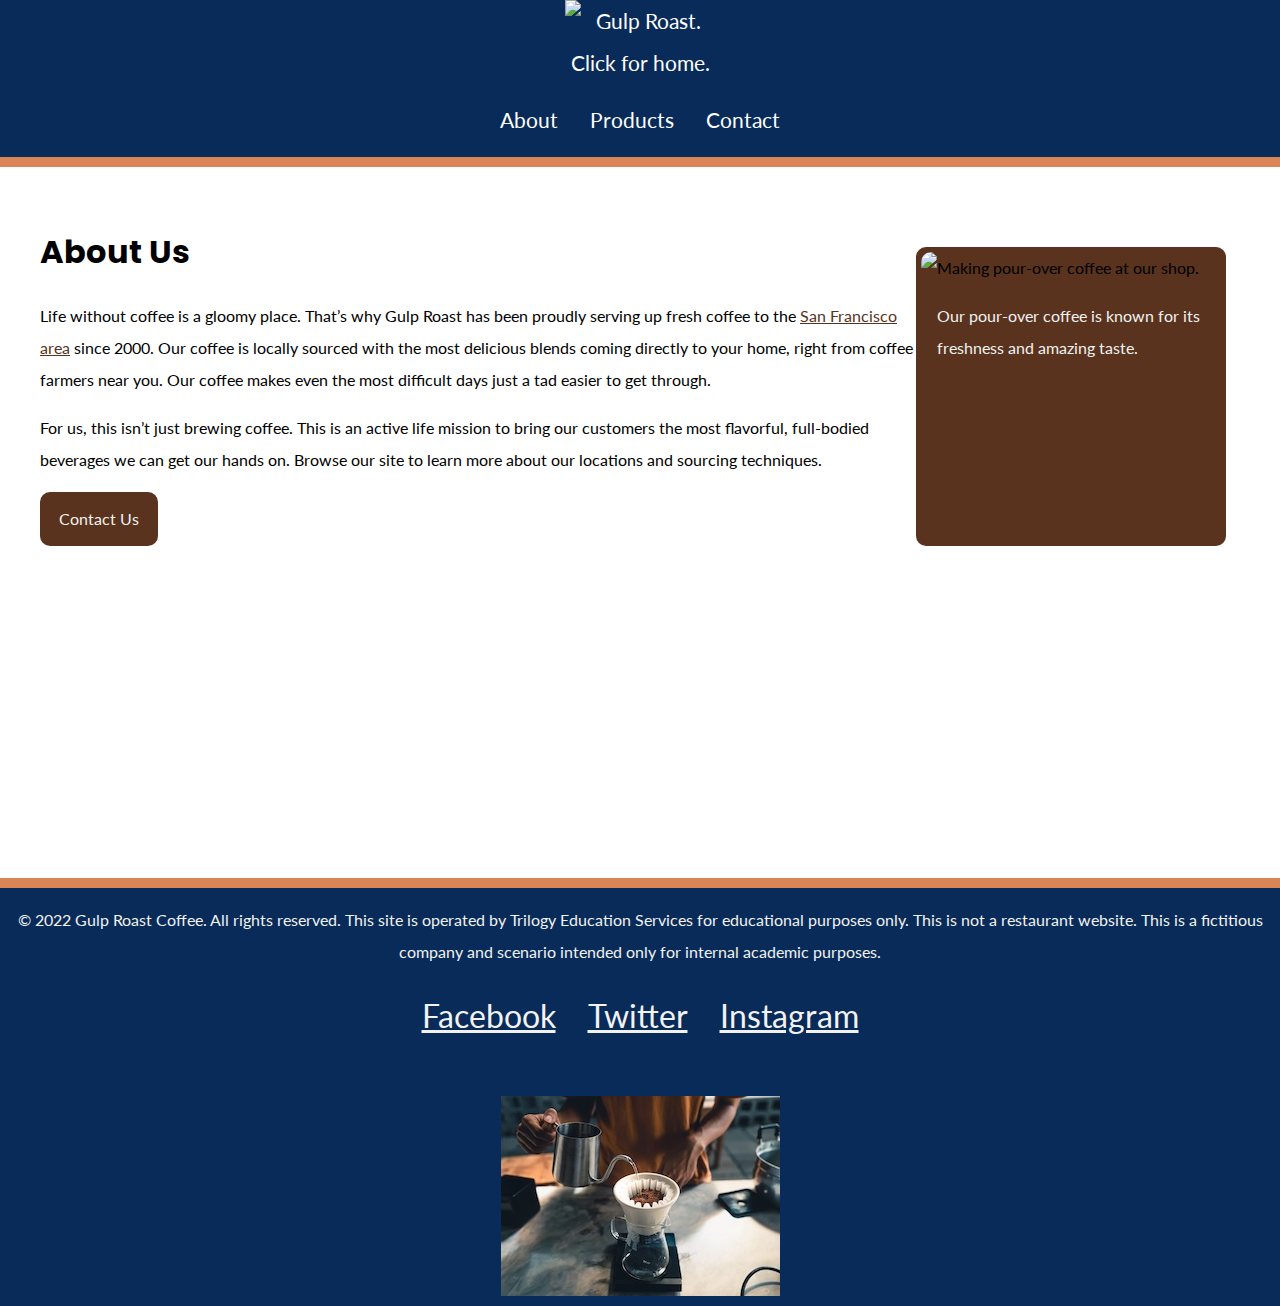
==== index.html @ 4910ef65 "Initial commit" ====
<!DOCTYPE html>
<html lang="en">
<head>
    <meta charset="UTF-8">
    <meta http-equiv="X-UA-Compatible" content="IE=edge">
    <meta name="viewport" content="width=device-width, initial-scale=1.0">
    <title>About Us</title>
    <link rel="preconnect" href="https://fonts.googleapis.com">
    <link rel="preconnect" href="https://fonts.gstatic.com" crossorigin>
    <link href="https://fonts.googleapis.com/css2?family=Lato&family=Poppins:wght@700&display=swap" rel="stylesheet">
    <link rel="stylesheet" href="style.css">
  </head>


<body>
  
<header>
  <nav>
    <ul>
      <li class="logo"><a href="https://uxuicurriculum.wixsite.com/gulproast">
        <img src="https://assets.codepen.io/6306176/gulp-logo-light.png" alt="Gulp Roast. Click for home." /></a></li>
        <li><a href="index.html"><span aria-hidden="true" class="fa-solid fa-mug-saucer"></span> About</a></li>
        <li><a href="products.html"><span aria-hidden="true" class="fa-solid fa-fire-flame-curved"></span> Products</a></li>
        <li><a href="contact.html"><span aria-hidden="true" class="fa-solid fa-phone"></span> Contact</a></li>
    </ul>
  </nav>
</header>

<div class="main-bkgd">
  <section class="main">
    <div class = "about">
    <article>
      <h1>About Us</h1>
      <p>Life without coffee is a gloomy place. That’s why Gulp Roast has been proudly serving up fresh coffee to the <a href="https://goo.gl/maps/3rAyszfwSDx8Si2Y9" target="_blank">San Francisco area</a> since 2000. Our coffee is locally sourced with the most delicious blends coming directly to your home, right from coffee farmers near you. Our coffee makes even the most difficult days just a tad easier to get through.</p>

      <p>For us, this isn’t just brewing coffee. This is an active life mission to bring our customers the most flavorful, full-bodied beverages we can get our hands on. Browse our site to learn more about our locations and sourcing techniques.</p>

      <a class="button" href="contact.html">Contact Us</a>
    </article>
    
    <figure>    
        <img src="https://assets.codepen.io/6306176/gulp-pouring-coffee-vertical.jpg" alt="Making pour-over coffee at our shop." />
      <figcaption>Our pour-over coffee is known for its freshness and amazing taste.</figcaption>
    </figure>

  </div>
</div>
</body>

<footer>
  <p>&copy; 2022 Gulp Roast Coffee. All rights reserved. This site is operated by Trilogy Education Services for educational  purposes only. This is not a restaurant website. This is a fictitious company and scenario intended only for internal academic purposes.
  </p>
  <ul>
    <li>
      <a href="https://facebook.com" target="_blank">
        <span aria-hidden="true" class="fa-brands fa-facebook-square"></span>
        <span class="sr-only">Facebook</span>
      </a>
    </li>
    <li>
      <a href="https://twitter.com" target="_blank">
        <span aria-hidden="true" class="fa-brands fa-twitter-square"></span>
        <span class="sr-only">Twitter</span>
      </a>
    </li>
    <li>
      <a href="https://instagram.com" target="_blank">
        <span aria-hidden="true" class="fa-brands fa-instagram-square"></span>
        <span class="sr-only">Instagram</span>
      </a>
    </li>
  </ul>

  <picture> 
    <source srcset="./images/gulp-pouring-coffee-horizontal-sm.jpg" media="(min-width:576px)">
    <source srcset="./images/gulp-pouring-coffee-horizontal.jpg" media="(min-width:758px)">
    <img src="./images/gulp-pouring-coffee-horizontal.jpg" alt="pouring over coffee horizontal">
  </picture>
</footer>
---- style.css ----
body {
  background-color: #082B59;
  margin: 0;
  padding: 0;
  font-family: 'Lato', sans-serif;
  line-height: 2;
}
h1, h2, h3 {
  font-family: 'Poppins', sans-serif;
}
h1 {
  font-size: 2rem;
  margin-bottom: 0;
}
/* make images flexible */
img {
  max-width: 100%;
}
a {
  color: #59331d;
}
a:hover {
  text-decoration: none;
}
header {
  border-bottom: 10px solid #d98555;
}
/* navbar styling */
nav ul {
  padding: 0;
  margin: 0;
  list-style-type: none;
  display: flex;
  flex-flow: column;
  justify-content: center;

}
nav li {
  margin: 0 1rem 1rem 1rem;
  font-size: 1.3rem;
}
/* max width on the image in pixels */
nav .logo img {
  max-width: 150px;
}
/* flex basis on the image container, li */
nav .logo {
  flex-basis: 100%;
  text-align: center;
}
nav a {
  color: white;
  text-decoration: none;
  display: block;
}
nav a:hover {
  color: #d98555;
}
/* establishes a white background */
.main-bkgd {
  background: #ffffff url(https://assets.codepen.io/6306176/gulp-bean-bkgd.jpg) repeat-x bottom;
  padding-bottom: 300px;
}
/* sits inside of the white background, centered */
.main {
  max-width: 1200px;
  margin: 0 auto;
  padding: 2rem;
  display: flex;
  flex-flow: row wrap;
  justify-content: space-between;
}
article {
  flex-basis: 73%;
}
h2{
  margin-bottom: 0;
  color: #f2f2f2;
  padding: 1rem;
}
.product-display{
  display: flex;
  justify-content: space-between;
  flex-direction: column;
}
.product-display figure{

  width: 100%;
  height: auto;
  margin-right: 5%;
}

figure {
  margin: 3rem 0 0 0;
  flex-basis: 25%;
  background-color: #59331d;
  border-radius: 10px;
  border: 5px solid #59331d;
}

figure img {
  border-top-left-radius: 10px;
  border-top-right-radius: 10px;
}
figcaption {
  color: #f2f2f2;
  padding: 1rem;
}
.about{
  display: flex;
  flex-direction: column;

  
}
.button {
  display: inline-block;
  background-color: #59331D;
  border-radius: 10px;
  padding: 0.5rem 1rem;
  margin: 0;
  color: #f2f2f2;
  text-decoration: none;
  border: 3px solid #59331d;
}
.button:hover {
  background-color: #f2f2f2;
  color: #59331d;
}
footer {
  color: #f2f2f2;
  text-align: center;
  border-top: 10px solid #d98555;
}
footer ul {
  list-style-type: none;
  padding: 0;
  margin: 0;
  display: flex;
  flex-flow: column;
  justify-content: center;
}
footer a {
  color: #f2f2f2;
  font-size: 2rem;
  display: block;
  margin: 0 1rem 3rem 1rem;
}

/*
@media (min-width: 576px) {
  .picture{
    display: flex;
    flex-flow: row wrap;
    justify-content: space-between;
  }
}*/
@media (min-width: 768px) {


.product-display{
  flex-direction: row;
}
.about{
  flex-direction: row ;
  flex: 1;

}
/*trying to make the image fit in the container but it doesn't work
.about img{
  object-fit: cover;
  width: 100%;
  height: 100%;
}
*/
}

@media (min-width: 992px) {
  nav ul{
    flex-flow: row wrap;
  }
  footer ul{
    flex-flow: row wrap;
  }
  .product-display{
    flex-direction: row;
    width: 100%;

  }
}
/*
@media (min-width: 1200) {
  nav ul{
    flex-flow: row wrap;
  }
  footer ul{
    flex-flow: row wrap;
  }

}
*/
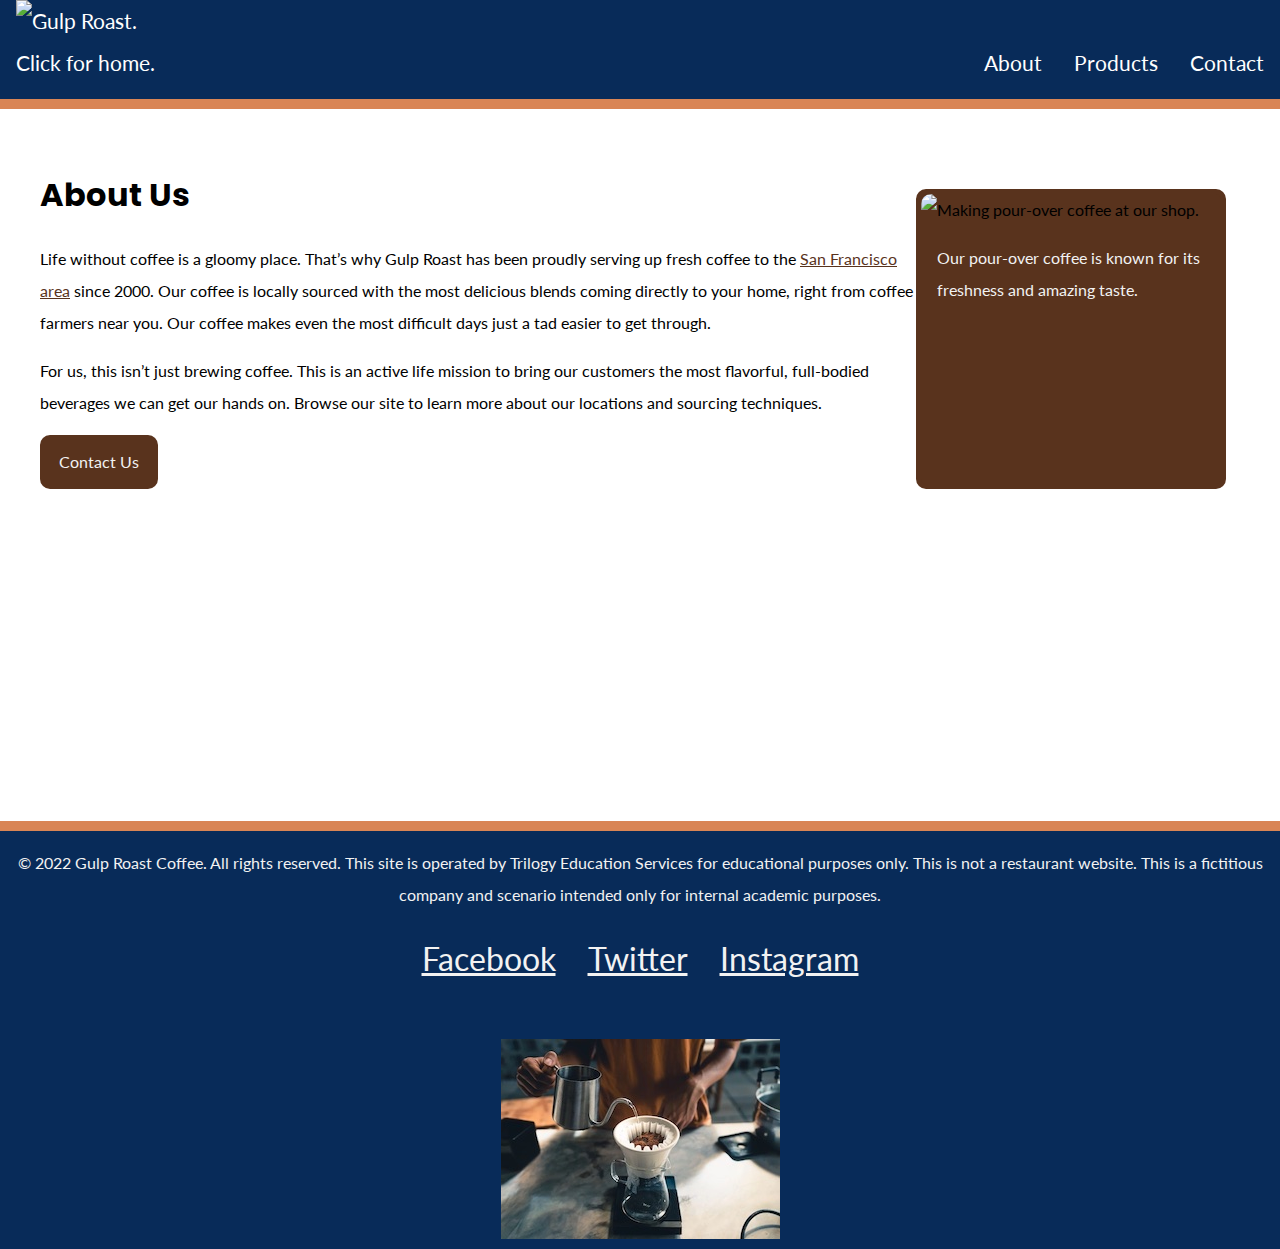
==== commit 349639fd: "Desktop Display Nav Bar Fixed" ====
--- a/index.html
+++ b/index.html
@@ -1,54 +1,68 @@
 <!DOCTYPE html>
 <html lang="en">
+
 <head>
-    <meta charset="UTF-8">
-    <meta http-equiv="X-UA-Compatible" content="IE=edge">
-    <meta name="viewport" content="width=device-width, initial-scale=1.0">
-    <title>About Us</title>
-    <link rel="preconnect" href="https://fonts.googleapis.com">
-    <link rel="preconnect" href="https://fonts.gstatic.com" crossorigin>
-    <link href="https://fonts.googleapis.com/css2?family=Lato&family=Poppins:wght@700&display=swap" rel="stylesheet">
-    <link rel="stylesheet" href="style.css">
-  </head>
+  <meta charset="UTF-8">
+  <meta http-equiv="X-UA-Compatible" content="IE=edge">
+  <meta name="viewport" content="width=device-width, initial-scale=1.0">
+  <title>About Us</title>
+  <link rel="preconnect" href="https://fonts.googleapis.com">
+  <link rel="preconnect" href="https://fonts.gstatic.com" crossorigin>
+  <link href="https://fonts.googleapis.com/css2?family=Lato&family=Poppins:wght@700&display=swap" rel="stylesheet">
+  <link rel="stylesheet" href="style.css">
+  <script src="https://kit.fontawesome.com/80d6677163.js" crossorigin="anonymous"></script>
+
+</head>
 
 
 <body>
-  
-<header>
-  <nav>
-    <ul>
-      <li class="logo"><a href="https://uxuicurriculum.wixsite.com/gulproast">
-        <img src="https://assets.codepen.io/6306176/gulp-logo-light.png" alt="Gulp Roast. Click for home." /></a></li>
+
+  <header>
+    <nav>
+      <ul>
+        <li class="logo"><a href="https://uxuicurriculum.wixsite.com/gulproast"> <img
+              src="https://assets.codepen.io/6306176/gulp-logo-light.png" alt="Gulp Roast. Click for home." /></a></li>
+        <li class="menu">
         <li><a href="index.html"><span aria-hidden="true" class="fa-solid fa-mug-saucer"></span> About</a></li>
-        <li><a href="products.html"><span aria-hidden="true" class="fa-solid fa-fire-flame-curved"></span> Products</a></li>
+        <li><a href="products.html"><span aria-hidden="true" class="fa-solid fa-fire-flame-curved"></span> Products</a>
+        </li>
         <li><a href="contact.html"><span aria-hidden="true" class="fa-solid fa-phone"></span> Contact</a></li>
-    </ul>
-  </nav>
-</header>
+        </li>
+      </ul>
+    </nav>
+  </header>
 
-<div class="main-bkgd">
-  <section class="main">
-    <div class = "about">
-    <article>
-      <h1>About Us</h1>
-      <p>Life without coffee is a gloomy place. That’s why Gulp Roast has been proudly serving up fresh coffee to the <a href="https://goo.gl/maps/3rAyszfwSDx8Si2Y9" target="_blank">San Francisco area</a> since 2000. Our coffee is locally sourced with the most delicious blends coming directly to your home, right from coffee farmers near you. Our coffee makes even the most difficult days just a tad easier to get through.</p>
+  <div class="main-bkgd">
+    <section class="main">
+      <div class="about">
+        <article>
+          <h1>About Us</h1>
+          <p>Life without coffee is a gloomy place. That’s why Gulp Roast has been proudly serving up fresh coffee to
+            the <a href="https://goo.gl/maps/3rAyszfwSDx8Si2Y9" target="_blank">San Francisco area</a> since 2000. Our
+            coffee is locally sourced with the most delicious blends coming directly to your home, right from coffee
+            farmers near you. Our coffee makes even the most difficult days just a tad easier to get through.</p>
 
-      <p>For us, this isn’t just brewing coffee. This is an active life mission to bring our customers the most flavorful, full-bodied beverages we can get our hands on. Browse our site to learn more about our locations and sourcing techniques.</p>
+          <p>For us, this isn’t just brewing coffee. This is an active life mission to bring our customers the most
+            flavorful, full-bodied beverages we can get our hands on. Browse our site to learn more about our locations
+            and sourcing techniques.</p>
 
-      <a class="button" href="contact.html">Contact Us</a>
-    </article>
-    
-    <figure>    
-        <img src="https://assets.codepen.io/6306176/gulp-pouring-coffee-vertical.jpg" alt="Making pour-over coffee at our shop." />
-      <figcaption>Our pour-over coffee is known for its freshness and amazing taste.</figcaption>
-    </figure>
+          <a class="button" href="contact.html">Contact Us</a>
+        </article>
 
+        <figure>
+          <img src="https://assets.codepen.io/6306176/gulp-pouring-coffee-vertical.jpg"
+            alt="Making pour-over coffee at our shop." />
+          <figcaption>Our pour-over coffee is known for its freshness and amazing taste.</figcaption>
+        </figure>
+
+      </div>
   </div>
-</div>
 </body>
 
 <footer>
-  <p>&copy; 2022 Gulp Roast Coffee. All rights reserved. This site is operated by Trilogy Education Services for educational  purposes only. This is not a restaurant website. This is a fictitious company and scenario intended only for internal academic purposes.
+  <p>&copy; 2022 Gulp Roast Coffee. All rights reserved. This site is operated by Trilogy Education Services for
+    educational purposes only. This is not a restaurant website. This is a fictitious company and scenario intended only
+    for internal academic purposes.
   </p>
   <ul>
     <li>
@@ -71,10 +85,9 @@
     </li>
   </ul>
 
-  <picture> 
+  <picture>
     <source srcset="./images/gulp-pouring-coffee-horizontal-sm.jpg" media="(min-width:576px)">
     <source srcset="./images/gulp-pouring-coffee-horizontal.jpg" media="(min-width:758px)">
     <img src="./images/gulp-pouring-coffee-horizontal.jpg" alt="pouring over coffee horizontal">
   </picture>
-</footer>
-
+</footer>--- a/style.css
+++ b/style.css
@@ -38,6 +38,7 @@
 nav li {
   margin: 0 1rem 1rem 1rem;
   font-size: 1.3rem;
+  text-align: center;
 }
 /* max width on the image in pixels */
 nav .logo img {
@@ -176,7 +177,14 @@
 
 @media (min-width: 992px) {
   nav ul{
-    flex-flow: row wrap;
+    flex-flow: row ;
+    justify-content: flex-end;
+    align-items: flex-end;
+  }
+  nav .logo {
+    flex-basis: 100%;
+    text-align: left;
+    align-items: flex-end;
   }
   footer ul{
     flex-flow: row wrap;
@@ -184,8 +192,8 @@
   .product-display{
     flex-direction: row;
     width: 100%;
-
-  }
+  }
+  
 }
 /*
 @media (min-width: 1200) {
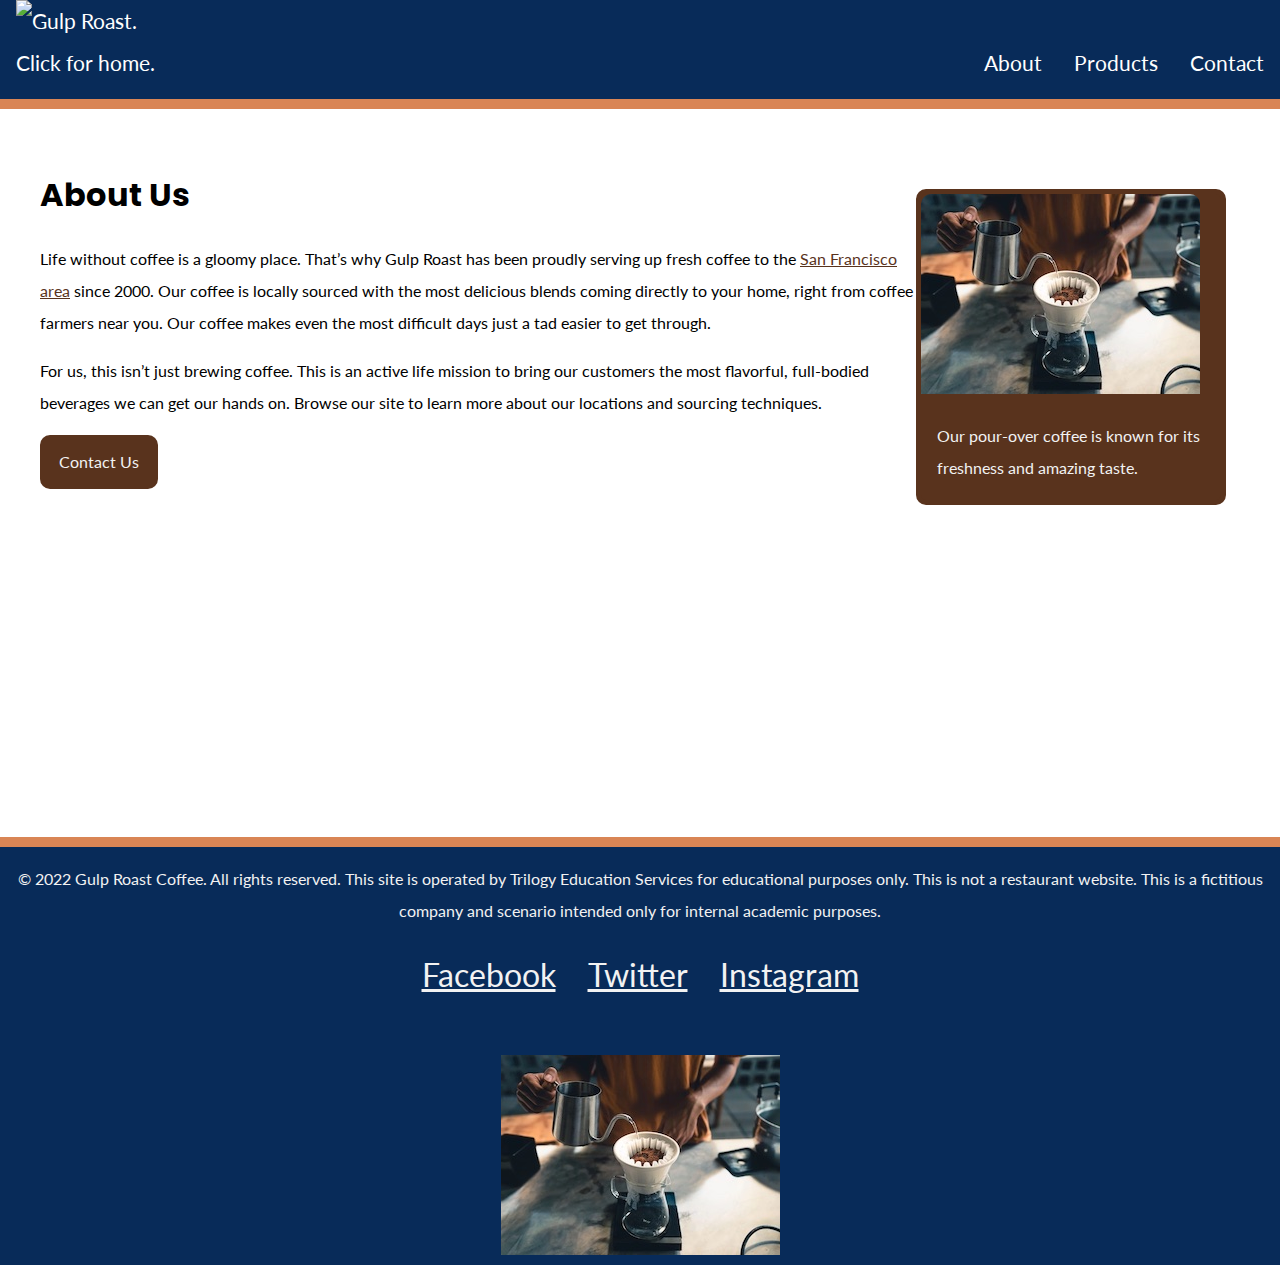
==== commit eab50421: "Fixed the Nav Bar so it matches the prototype for all views" ====
--- a/index.html
+++ b/index.html
@@ -22,12 +22,12 @@
       <ul>
         <li class="logo"><a href="https://uxuicurriculum.wixsite.com/gulproast"> <img
               src="https://assets.codepen.io/6306176/gulp-logo-light.png" alt="Gulp Roast. Click for home." /></a></li>
-        <li class="menu">
-        <li><a href="index.html"><span aria-hidden="true" class="fa-solid fa-mug-saucer"></span> About</a></li>
-        <li><a href="products.html"><span aria-hidden="true" class="fa-solid fa-fire-flame-curved"></span> Products</a>
-        </li>
-        <li><a href="contact.html"><span aria-hidden="true" class="fa-solid fa-phone"></span> Contact</a></li>
-        </li>
+
+          <li><a href="index.html"><span aria-hidden="true" class="fa-solid fa-mug-saucer"></span> About</a></li>
+          <li><a href="products.html"><span aria-hidden="true" class="fa-solid fa-fire-flame-curved"></span>
+              Products</a>
+          </li>
+          <li><a href="contact.html"><span aria-hidden="true" class="fa-solid fa-phone"></span> Contact</a></li>
       </ul>
     </nav>
   </header>
@@ -50,8 +50,11 @@
         </article>
 
         <figure>
-          <img src="https://assets.codepen.io/6306176/gulp-pouring-coffee-vertical.jpg"
-            alt="Making pour-over coffee at our shop." />
+          <picture>
+            <source srcset="./images/gulp-pouring-coffee-horizontal-sm.jpg" media="(min-width:576px)">
+            <source srcset="./images/gulp-pouring-coffee-horizontal.jpg" media="(min-width:758px)">
+            <img src="./images/gulp-pouring-coffee-horizontal.jpg" alt="pouring over coffee horizontal">
+          </picture>
           <figcaption>Our pour-over coffee is known for its freshness and amazing taste.</figcaption>
         </figure>
 
--- a/style.css
+++ b/style.css
@@ -45,6 +45,7 @@
   max-width: 150px;
 }
 /* flex basis on the image container, li */
+
 nav .logo {
   flex-basis: 100%;
   text-align: center;
@@ -156,8 +157,16 @@
   }
 }*/
 @media (min-width: 768px) {
-
-
+  nav ul{
+    flex-flow: row wrap ;
+    justify-content: center;
+
+  }
+  nav .logo {
+    flex-basis: 100%;
+    text-align: center;
+    align-items: flex-end;
+  }
 .product-display{
   flex-direction: row;
 }
@@ -166,13 +175,6 @@
   flex: 1;
 
 }
-/*trying to make the image fit in the container but it doesn't work
-.about img{
-  object-fit: cover;
-  width: 100%;
-  height: 100%;
-}
-*/
 }
 
 @media (min-width: 992px) {
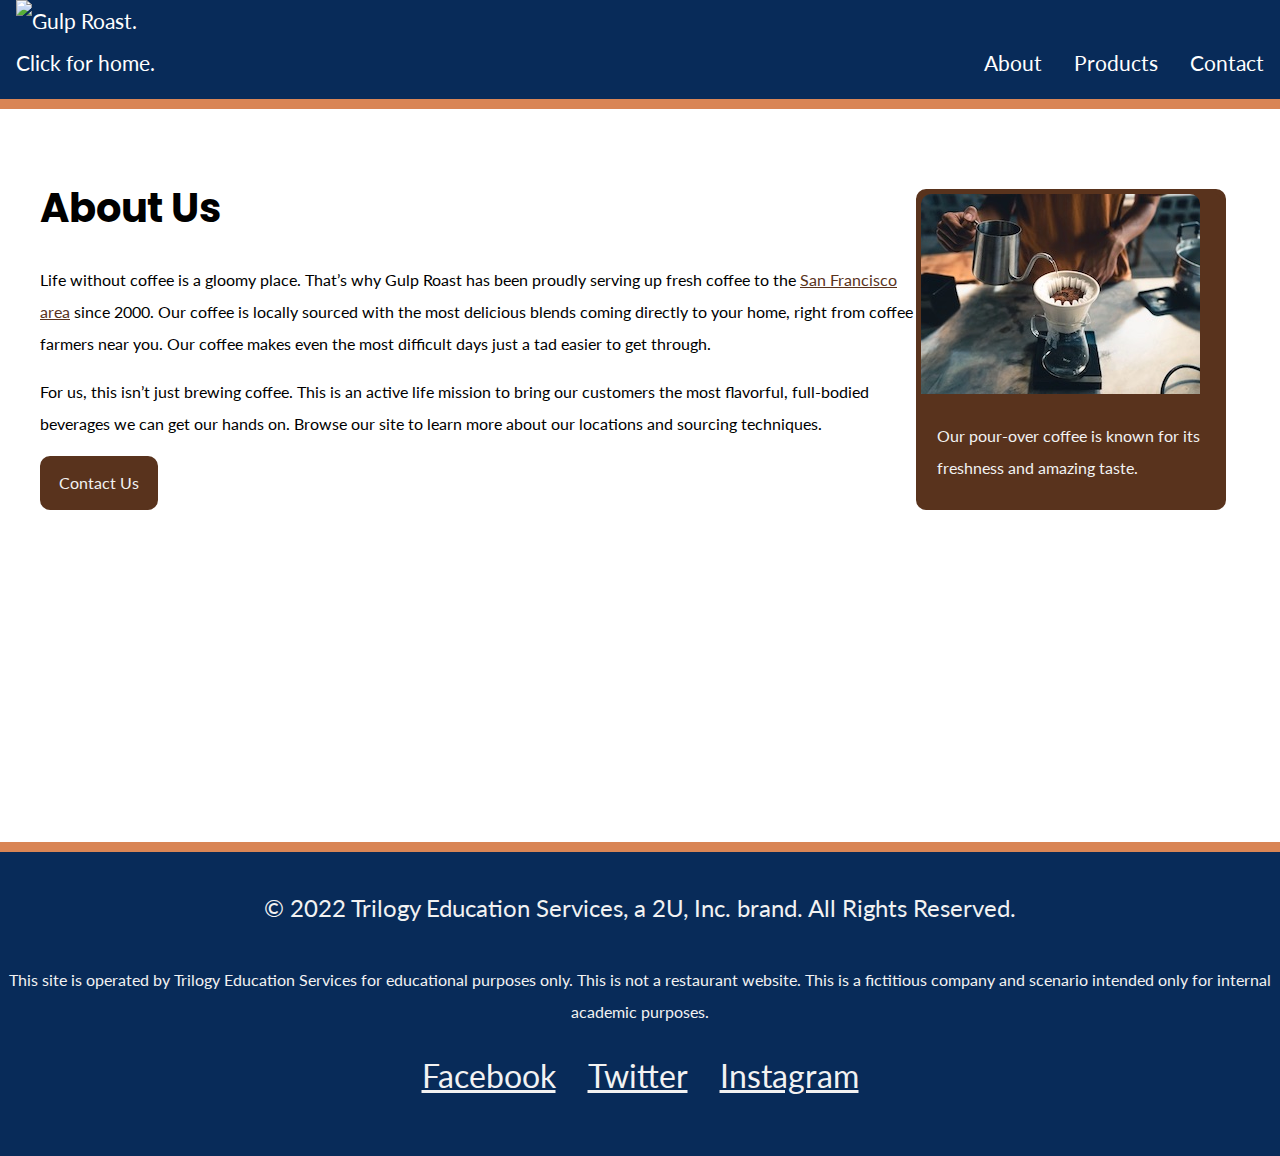
==== commit db3ca33f: "Fixed footer" ====
--- a/index.html
+++ b/index.html
@@ -63,10 +63,11 @@
 </body>
 
 <footer>
-  <p>&copy; 2022 Gulp Roast Coffee. All rights reserved. This site is operated by Trilogy Education Services for
+  <h4>&copy; 2022 Trilogy Education Services, a 2U, Inc. brand. All Rights Reserved.
+  </h4><p>
+ This site is operated by Trilogy Education Services for
     educational purposes only. This is not a restaurant website. This is a fictitious company and scenario intended only
-    for internal academic purposes.
-  </p>
+    for internal academic purposes. </p>
   <ul>
     <li>
       <a href="https://facebook.com" target="_blank">
@@ -87,10 +88,10 @@
       </a>
     </li>
   </ul>
-
+<!--
   <picture>
     <source srcset="./images/gulp-pouring-coffee-horizontal-sm.jpg" media="(min-width:576px)">
     <source srcset="./images/gulp-pouring-coffee-horizontal.jpg" media="(min-width:758px)">
     <img src="./images/gulp-pouring-coffee-horizontal.jpg" alt="pouring over coffee horizontal">
-  </picture>
+  </picture> -->
 </footer>--- a/style.css
+++ b/style.css
@@ -8,9 +8,13 @@
 h1, h2, h3 {
   font-family: 'Poppins', sans-serif;
 }
-h1 {
-  font-size: 2rem;
+h1,h2,h3 {
+  font-size: 2.5rem;
   margin-bottom: 0;
+}
+h4,h5,h6{
+  font-size: 1.5rem;
+  font-weight: normal;
 }
 /* make images flexible */
 img {
@@ -114,6 +118,13 @@
 
   
 }
+.contact{
+  border-radius: 10px; 
+  border: 5px solid #59331d;
+  margin-top: 2rem;
+  padding: 0;
+  margin-bottom: 0;
+}
 .button {
   display: inline-block;
   background-color: #59331D;
@@ -138,7 +149,7 @@
   padding: 0;
   margin: 0;
   display: flex;
-  flex-flow: column;
+  flex-flow: row wrap;
   justify-content: center;
 }
 footer a {
@@ -175,6 +186,7 @@
   flex: 1;
 
 }
+
 }
 
 @media (min-width: 992px) {
@@ -188,14 +200,11 @@
     text-align: left;
     align-items: flex-end;
   }
-  footer ul{
-    flex-flow: row wrap;
-  }
+
   .product-display{
     flex-direction: row;
     width: 100%;
   }
-  
 }
 /*
 @media (min-width: 1200) {
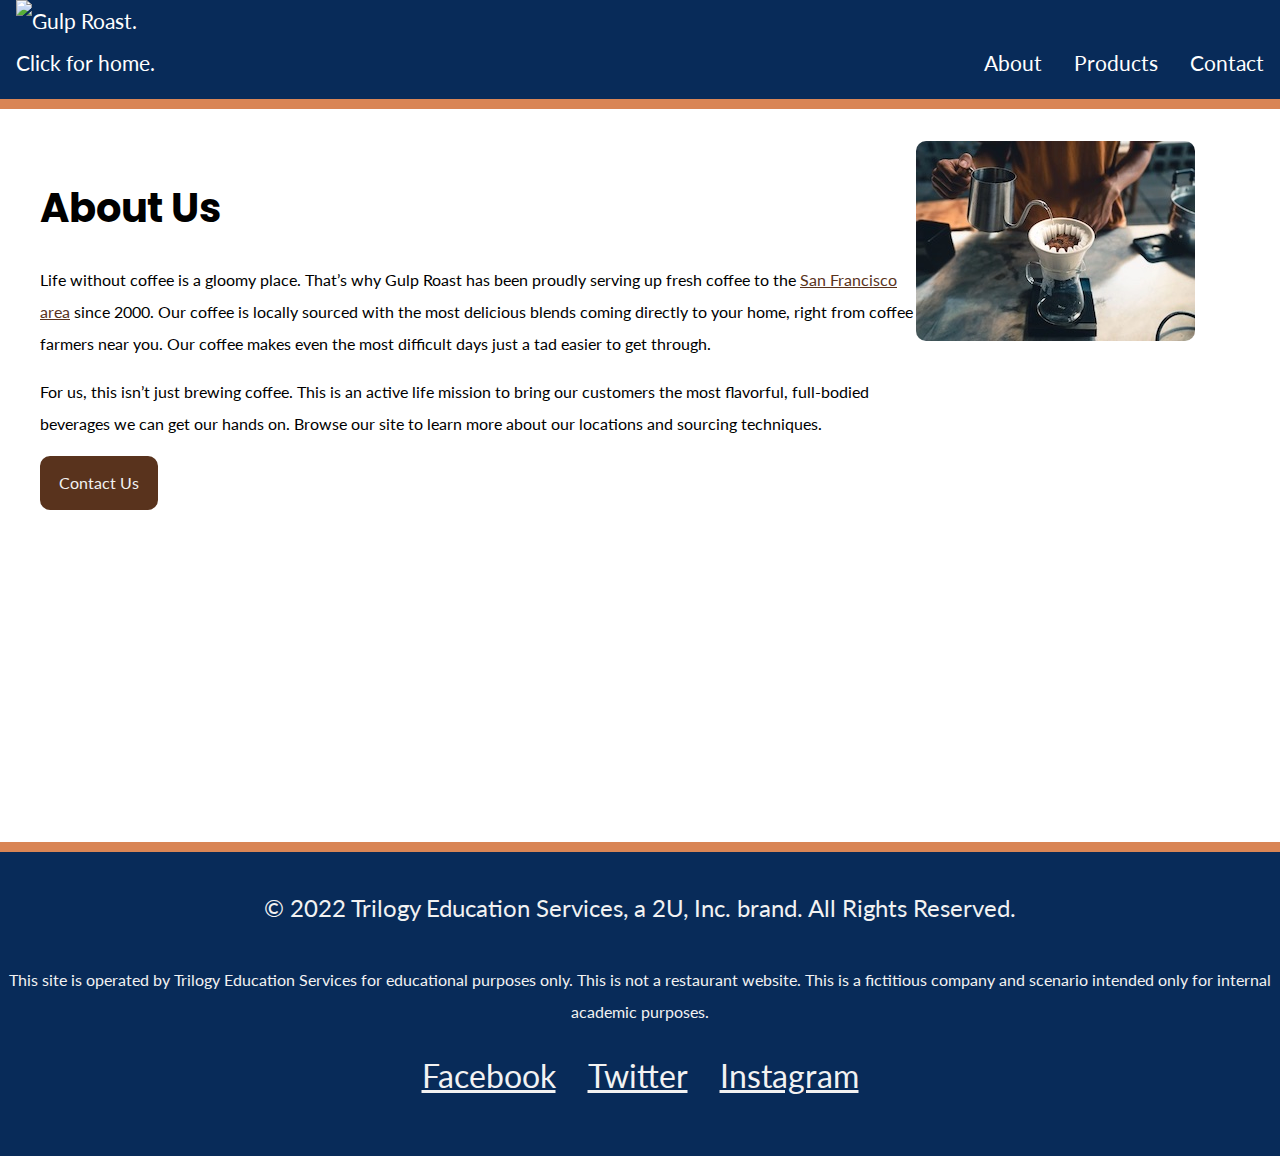
==== commit 78ca3049: "Mobile About and Contact" ====
--- a/index.html
+++ b/index.html
@@ -48,15 +48,14 @@
 
           <a class="button" href="contact.html">Contact Us</a>
         </article>
+<br/>
 
-        <figure>
           <picture>
             <source srcset="./images/gulp-pouring-coffee-horizontal-sm.jpg" media="(min-width:576px)">
             <source srcset="./images/gulp-pouring-coffee-horizontal.jpg" media="(min-width:758px)">
-            <img src="./images/gulp-pouring-coffee-horizontal.jpg" alt="pouring over coffee horizontal">
+            <img src="./images/gulp-pouring-coffee-horizontal.jpg" alt="pouring over coffee horizontal" style = "border-radius: 10px;">
           </picture>
-          <figcaption>Our pour-over coffee is known for its freshness and amazing taste.</figcaption>
-        </figure>
+
 
       </div>
   </div>
--- a/style.css
+++ b/style.css
@@ -8,7 +8,7 @@
 h1, h2, h3 {
   font-family: 'Poppins', sans-serif;
 }
-h1,h2,h3 {
+h1{
   font-size: 2.5rem;
   margin-bottom: 0;
 }
@@ -118,13 +118,7 @@
 
   
 }
-.contact{
-  border-radius: 10px; 
-  border: 5px solid #59331d;
-  margin-top: 2rem;
-  padding: 0;
-  margin-bottom: 0;
-}
+
 .button {
   display: inline-block;
   background-color: #59331D;
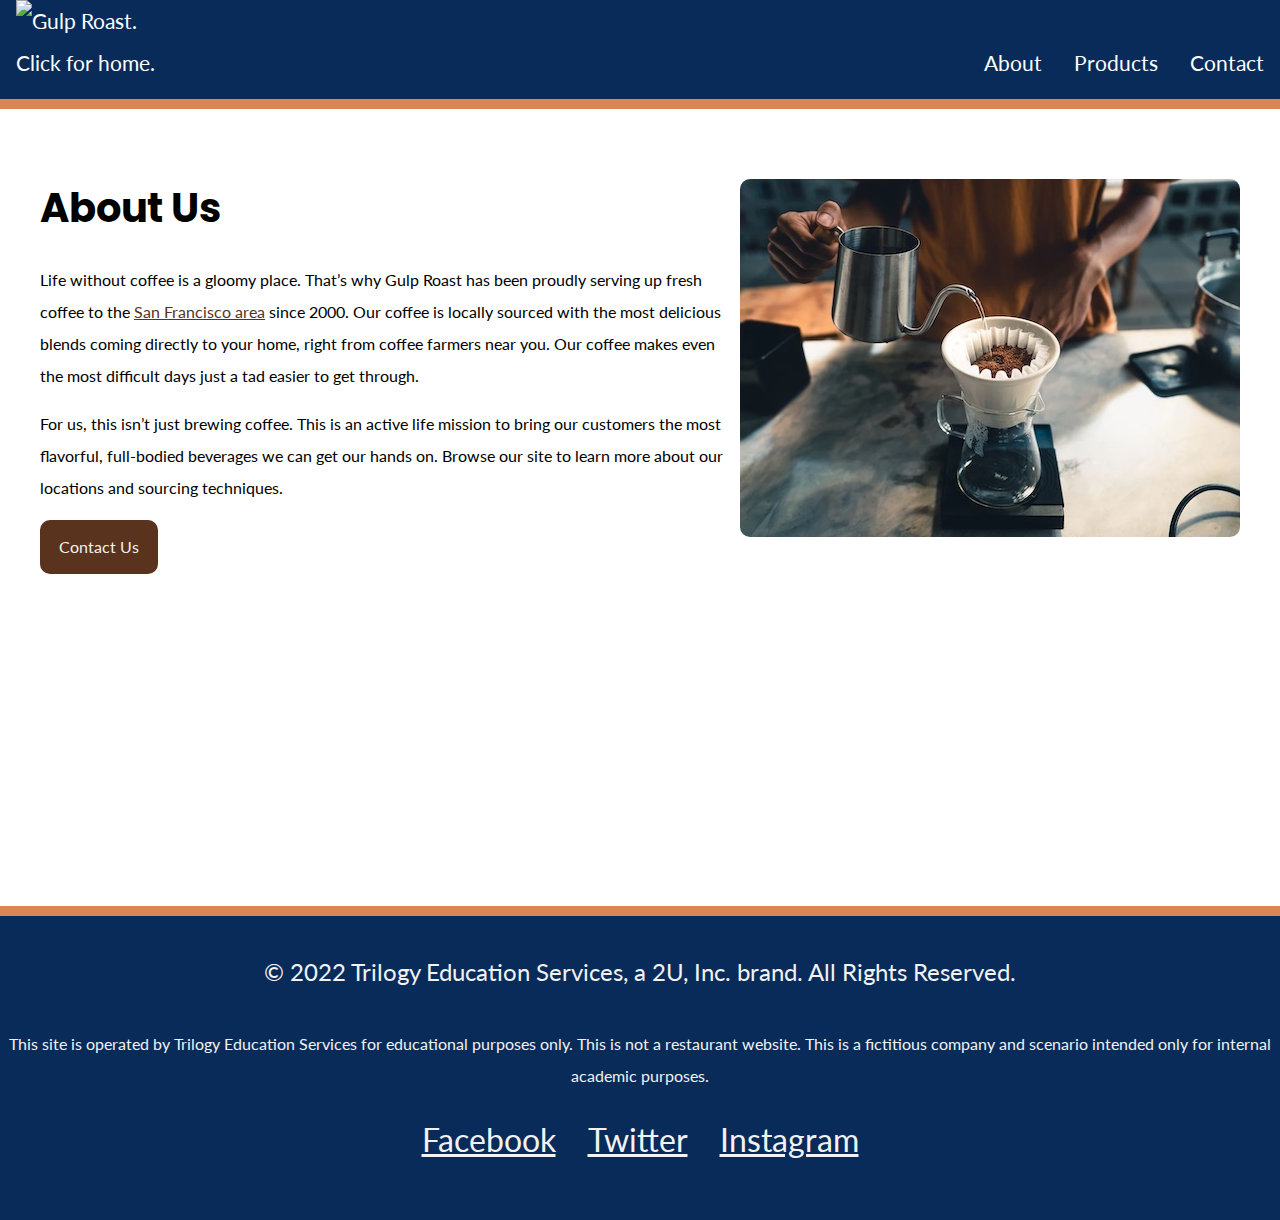
==== commit f97b9740: "Updated About Picture" ====
--- a/index.html
+++ b/index.html
@@ -49,12 +49,8 @@
           <a class="button" href="contact.html">Contact Us</a>
         </article>
 <br/>
+            <img src="./images/gulp-pouring-coffee-horizontal.jpg" alt="pouring over coffee horizontal" style = "border-radius: 10px; margin-left: 1rem;">
 
-          <picture>
-            <source srcset="./images/gulp-pouring-coffee-horizontal-sm.jpg" media="(min-width:576px)">
-            <source srcset="./images/gulp-pouring-coffee-horizontal.jpg" media="(min-width:758px)">
-            <img src="./images/gulp-pouring-coffee-horizontal.jpg" alt="pouring over coffee horizontal" style = "border-radius: 10px;">
-          </picture>
 
 
       </div>
--- a/style.css
+++ b/style.css
@@ -5,30 +5,42 @@
   font-family: 'Lato', sans-serif;
   line-height: 2;
 }
-h1, h2, h3 {
+
+h1,
+h2,
+h3 {
   font-family: 'Poppins', sans-serif;
 }
-h1{
+
+h1 {
   font-size: 2.5rem;
   margin-bottom: 0;
 }
-h4,h5,h6{
+
+h4,
+h5,
+h6 {
   font-size: 1.5rem;
   font-weight: normal;
 }
+
 /* make images flexible */
 img {
   max-width: 100%;
 }
+
 a {
   color: #59331d;
 }
+
 a:hover {
   text-decoration: none;
 }
+
 header {
   border-bottom: 10px solid #d98555;
 }
+
 /* navbar styling */
 nav ul {
   padding: 0;
@@ -39,34 +51,41 @@
   justify-content: center;
 
 }
+
 nav li {
   margin: 0 1rem 1rem 1rem;
   font-size: 1.3rem;
   text-align: center;
 }
+
 /* max width on the image in pixels */
 nav .logo img {
   max-width: 150px;
 }
+
 /* flex basis on the image container, li */
 
 nav .logo {
   flex-basis: 100%;
   text-align: center;
 }
+
 nav a {
   color: white;
   text-decoration: none;
   display: block;
 }
+
 nav a:hover {
   color: #d98555;
 }
+
 /* establishes a white background */
 .main-bkgd {
   background: #ffffff url(https://assets.codepen.io/6306176/gulp-bean-bkgd.jpg) repeat-x bottom;
   padding-bottom: 300px;
 }
+
 /* sits inside of the white background, centered */
 .main {
   max-width: 1200px;
@@ -76,20 +95,24 @@
   flex-flow: row wrap;
   justify-content: space-between;
 }
+
 article {
   flex-basis: 73%;
 }
-h2{
+
+h2 {
   margin-bottom: 0;
   color: #f2f2f2;
   padding: 1rem;
 }
-.product-display{
+
+.product-display {
   display: flex;
   justify-content: space-between;
   flex-direction: column;
 }
-.product-display figure{
+
+.product-display figure {
 
   width: 100%;
   height: auto;
@@ -108,15 +131,15 @@
   border-top-left-radius: 10px;
   border-top-right-radius: 10px;
 }
+
 figcaption {
   color: #f2f2f2;
   padding: 1rem;
 }
-.about{
+
+.about {
   display: flex;
   flex-direction: column;
-
-  
 }
 
 .button {
@@ -129,15 +152,18 @@
   text-decoration: none;
   border: 3px solid #59331d;
 }
+
 .button:hover {
   background-color: #f2f2f2;
   color: #59331d;
 }
+
 footer {
   color: #f2f2f2;
   text-align: center;
   border-top: 10px solid #d98555;
 }
+
 footer ul {
   list-style-type: none;
   padding: 0;
@@ -146,6 +172,7 @@
   flex-flow: row wrap;
   justify-content: center;
 }
+
 footer a {
   color: #f2f2f2;
   font-size: 2rem;
@@ -161,45 +188,63 @@
     justify-content: space-between;
   }
 }*/
+.contact{
+  display: flex;
+  flex-direction: column;
+}
 @media (min-width: 768px) {
-  nav ul{
-    flex-flow: row wrap ;
+  nav ul {
+    flex-flow: row wrap;
     justify-content: center;
 
   }
+
   nav .logo {
     flex-basis: 100%;
     text-align: center;
     align-items: flex-end;
   }
-.product-display{
-  flex-direction: row;
-}
-.about{
-  flex-direction: row ;
-  flex: 1;
-
-}
+
+  .product-display {
+    flex-direction: row;
+  }
+
+  .about {
+    flex-direction: row;
+ align-items: center;
+  }
+  .contact{
+    flex-direction: row;
+    width: 100%;
+  }
+  .contact img{
+    justify-content: flex-end;
+    align-items: flex-end;
+    text-align: right;
+
+    }
 
 }
 
 @media (min-width: 992px) {
-  nav ul{
-    flex-flow: row ;
+  nav ul {
+    flex-flow: row;
     justify-content: flex-end;
     align-items: flex-end;
   }
+
   nav .logo {
     flex-basis: 100%;
     text-align: left;
     align-items: flex-end;
   }
 
-  .product-display{
+  .product-display {
     flex-direction: row;
     width: 100%;
   }
 }
+
 /*
 @media (min-width: 1200) {
   nav ul{
